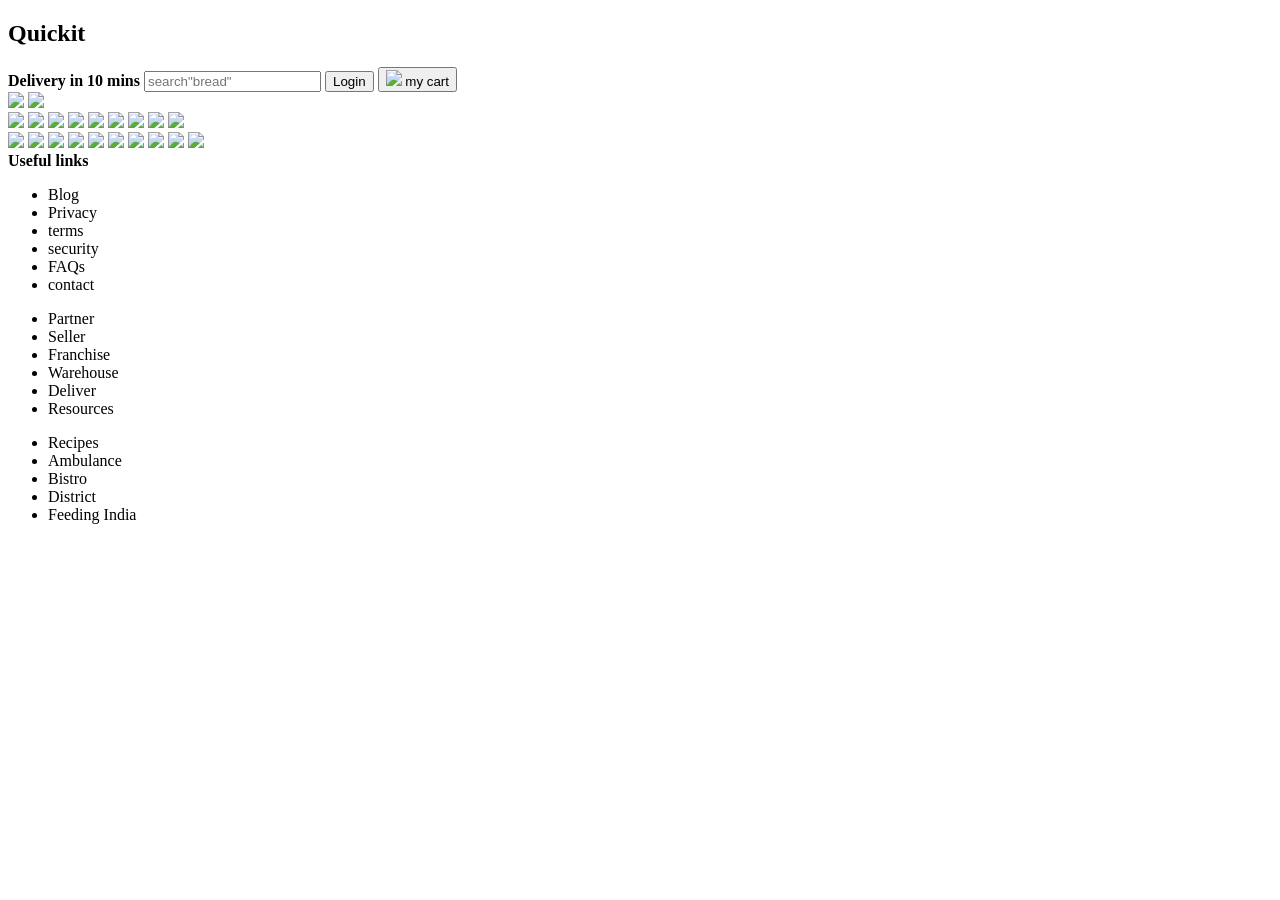
==== task7.html @ c3fa8bae "Build an quick commerce homepage" ====
<!DOCTYPE html>
<html lang="en">
<head>
    <meta charset="UTF-8">
    <meta name="viewport" content="width=device-width, initial-scale=1.0">
    <title>quickit</title>
    <link rel = "stylesheet" href= "task7.css"

<body>
    <header class ="top"> 
        <div> 
            <h2 class ="logo">
                <span id = "l1"> Quick</span><span id = "l2">it</span></h2>
        </div>
       
   <b id = "del">Delivery in 10 mins</b>
   
   <input type = "search"placeholder='search"bread"' id = "search">

<button id = "button">Login</button>

<button id="cart">
<img src = "carts.png" id = "cartIcon">
my cart
</button>

</header>

<img src = "Screenshot 2026-10-10 173524.png"id = "shopNow">
<img src = "Screenshot 2026-10-10 223405.png"id = "shopNow2">

<div class = image>
<img src = "Screenshot 2026-10-10 224154.png">
<img src = "Screenshot 2026-10-10 224154.png">
<img src = "Screenshot 2026-10-10 224154.png">
<img src = "Screenshot 2026-10-10 224154.png">
<img src = "Screenshot 2026-10-10 224154.png">
<img src = "Screenshot 2026-10-10 224154.png">
<img src = "Screenshot 2026-10-10 224154.png">
<img src = "Screenshot 2026-10-10 224154.png">
<img src = "Screenshot 2026-10-10 224154.png">
</div>



<div class = image2>
<img src = "Screenshot 2026-10-11 000002.png">
<img src = "Screenshot 2026-10-11 000002.png">
<img src = "Screenshot 2026-10-11 000002.png">
<img src = "Screenshot 2026-10-11 000002.png">
<img src = "Screenshot 2026-10-11 000002.png">
<img src = "Screenshot 2026-10-11 000002.png">
<img src = "Screenshot 2026-10-11 000002.png">
<img src = "Screenshot 2026-10-11 000002.png">
<img src = "Screenshot 2026-10-11 000002.png">
<img src = "Screenshot 2026-10-11 000002.png">
</div>

<b id = "use">Useful links</b>

<div class = "links">
<ul>
<li>Blog</li>
<li>Privacy</li>
<li>terms</li>
<li>security</li>
<li>FAQs</li>
<li>contact</li>
</ul>

<ul>
<li>Partner</li>
<li>Seller</li>
<li>Franchise</li>
<li>Warehouse</li>
<li>Deliver</li>
<li>Resources</li>
</ul>

<ul>
<li>Recipes</li>
<li> Ambulance</li>
<li>Bistro</li>
<li>District</li>
<li>Feeding India</li>
</ul>

</div>


</body>
</head>
</html>
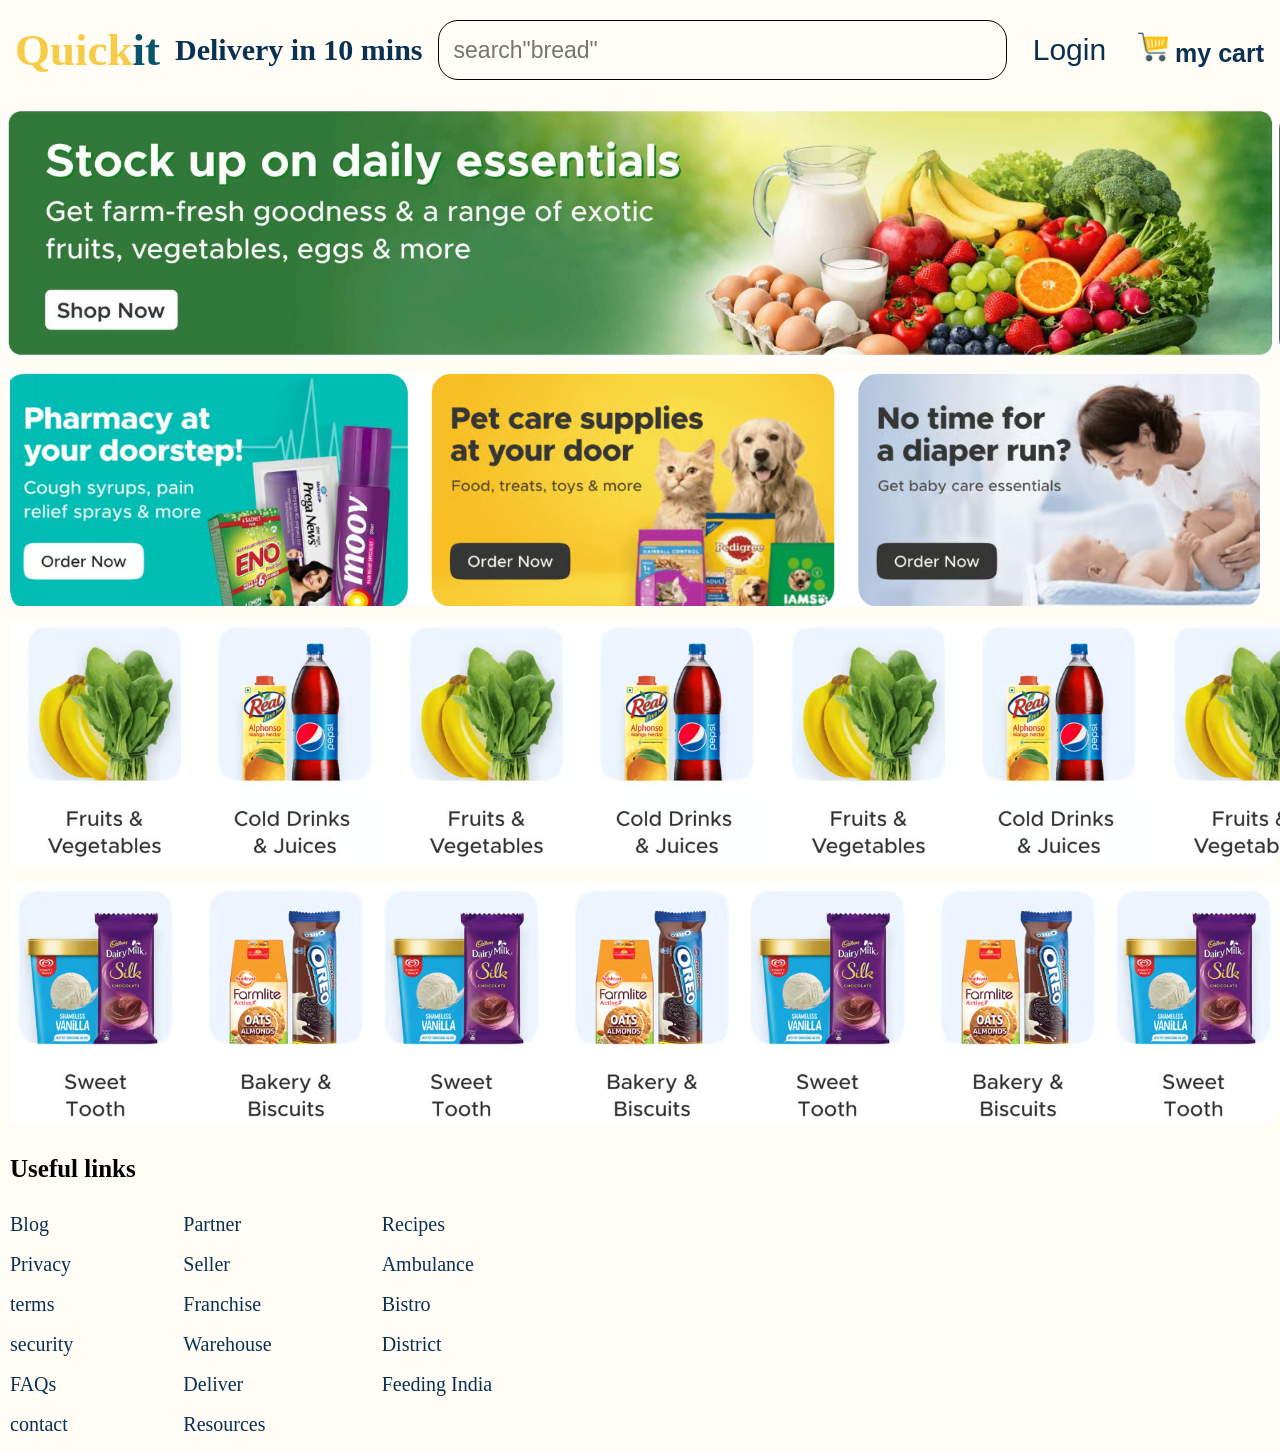
==== commit 1345780e: "fix image paths" ====
--- a/task7.html
+++ b/task7.html
@@ -20,40 +20,40 @@
 <button id = "button">Login</button>
 
 <button id="cart">
-<img src = "carts.png" id = "cartIcon">
+<img src = "images/carts.png" id = "cartIcon">
 my cart
 </button>
 
 </header>
 
-<img src = "Screenshot 2026-10-10 173524.png"id = "shopNow">
-<img src = "Screenshot 2026-10-10 223405.png"id = "shopNow2">
+<img src = "images/Screenshot 2026-10-10 173524.png"id = "shopNow">
+<img src = "images/Screenshot 2026-10-10 223405.png"id = "shopNow2">
 
 <div class = image>
-<img src = "Screenshot 2026-10-10 224154.png">
-<img src = "Screenshot 2026-10-10 224154.png">
-<img src = "Screenshot 2026-10-10 224154.png">
-<img src = "Screenshot 2026-10-10 224154.png">
-<img src = "Screenshot 2026-10-10 224154.png">
-<img src = "Screenshot 2026-10-10 224154.png">
-<img src = "Screenshot 2026-10-10 224154.png">
-<img src = "Screenshot 2026-10-10 224154.png">
-<img src = "Screenshot 2026-10-10 224154.png">
+<img src = "images/Screenshot 2026-10-10 224154.png">
+<img src = "images/Screenshot 2026-10-10 224154.png">
+<img src = "images/Screenshot 2026-10-10 224154.png">
+<img src = "images/Screenshot 2026-10-10 224154.png">
+<img src = "images/Screenshot 2026-10-10 224154.png">
+<img src = "images/Screenshot 2026-10-10 224154.png">
+<img src = "images/Screenshot 2026-10-10 224154.png">
+<img src = "images/Screenshot 2026-10-10 224154.png">
+<img src = "images/Screenshot 2026-10-10 224154.png">
 </div>
 
 
 
 <div class = image2>
-<img src = "Screenshot 2026-10-11 000002.png">
-<img src = "Screenshot 2026-10-11 000002.png">
-<img src = "Screenshot 2026-10-11 000002.png">
-<img src = "Screenshot 2026-10-11 000002.png">
-<img src = "Screenshot 2026-10-11 000002.png">
-<img src = "Screenshot 2026-10-11 000002.png">
-<img src = "Screenshot 2026-10-11 000002.png">
-<img src = "Screenshot 2026-10-11 000002.png">
-<img src = "Screenshot 2026-10-11 000002.png">
-<img src = "Screenshot 2026-10-11 000002.png">
+<img src = "images/Screenshot 2026-10-11 000002.png">
+<img src = "images/Screenshot 2026-10-11 000002.png">
+<img src = "images/Screenshot 2026-10-11 000002.png">
+<img src = "images/Screenshot 2026-10-11 000002.png">
+<img src = "images/Screenshot 2026-10-11 000002.png">
+<img src = "images/Screenshot 2026-10-11 000002.png">
+<img src = "images/Screenshot 2026-10-11 000002.png">
+<img src = "images/Screenshot 2026-10-11 000002.png">
+<img src = "images/Screenshot 2026-10-11 000002.png">
+<img src = "images/Screenshot 2026-10-11 000002.png">
 </div>
 
 <b id = "use">Useful links</b>
--- a/task7.css
+++ b/task7.css
@@ -0,0 +1,148 @@
+*{
+    margin: 0;
+    padding: 0;
+    background-color: #FFFDF5;
+    
+}
+body{
+padding-top: 110px;
+
+}
+
+.top{
+   position: fixed;
+   top: 0;
+   left: 0;
+   z-index: 1000;
+    width: 100%;
+    padding: 0 15px;
+    height: 100px;
+   margin: 0;
+    display: flex;
+    gap: 15px;
+    align-items: center;
+    flex-wrap:nowrap;
+    box-sizing: border-box;
+    
+
+}
+#l1{
+  color: #f8cb46 ;
+  font-size: 45px; 
+}
+#l2{
+    color: #07556A;
+    font-size: 45px;
+}
+#del{
+   
+    color: #0A3152;
+    font-size: 30px;
+   
+    flex: 0 0 auto;
+}
+#search{
+border: 1px solid;
+height: 60px;
+min-width: 0;
+padding-left: 15px;
+border-radius: 20px;
+flex: 1;
+gap: 16px;
+align-items: center;
+font-size: 23px;
+
+
+}
+#button{
+    border:1px solid;
+    height: 50px;
+    background-color: #FFFDF5;
+    border-color: #FFFDF5;
+    font-size: 30px;
+    color: #0A3152;
+    padding-left: 10px;
+    font-family: Arial, Helvetica, sans-serif;
+}
+#cart{
+     border:1px solid;
+    height: 50px;
+    background-color: #FFFDF5;
+    border-color: #FFFDF5;
+    font-size: 25px;
+    font-weight: bold;
+    flex: 0 0 auto;
+    align-items: center;
+    padding-left: 15px;
+    color: #0A3152;
+    font-family: Arial, Helvetica, sans-serif;
+}
+#cartIcon{
+    width: 30px;
+    height: 30px;
+    object-fit: contain;
+    
+}
+#shopNow{
+   border-radius: 19px;
+   display: block;
+   width: 100%;
+   height: auto;
+   
+}
+
+#shopNow2{
+   border-radius: 19px;
+   display: block;
+   width: 98%;
+   height: auto;
+   padding-left: 10px;
+   padding-top: 15px;
+   
+}
+.image{
+   border-radius: 19px;
+   display: flex;
+   padding-top: 15px;
+   height: auto;
+   padding-left: 10px;
+   overflow-x: scroll;
+
+}
+.image2{
+   border-radius: 19px;
+   display: flex;
+   padding-top: 15px;
+   height: auto;
+   padding-left: 10px;
+   overflow-x: scroll;
+   
+}
+
+#use{
+    display: block;
+    font-size: 25px;
+    font-weight: bold;
+    margin-bottom: 30px;
+    margin-top: 30px;
+    margin-left: 10px;
+}
+.links{
+    display: flex;
+    gap: 100px;
+    
+}
+.links ul{
+    list-style: none;
+    margin-left: 10px;
+}
+.links li{
+    font-size: 20px;
+    color:#0A3152 ;
+    margin-bottom: 17px;
+}
+
+
+
+
+
